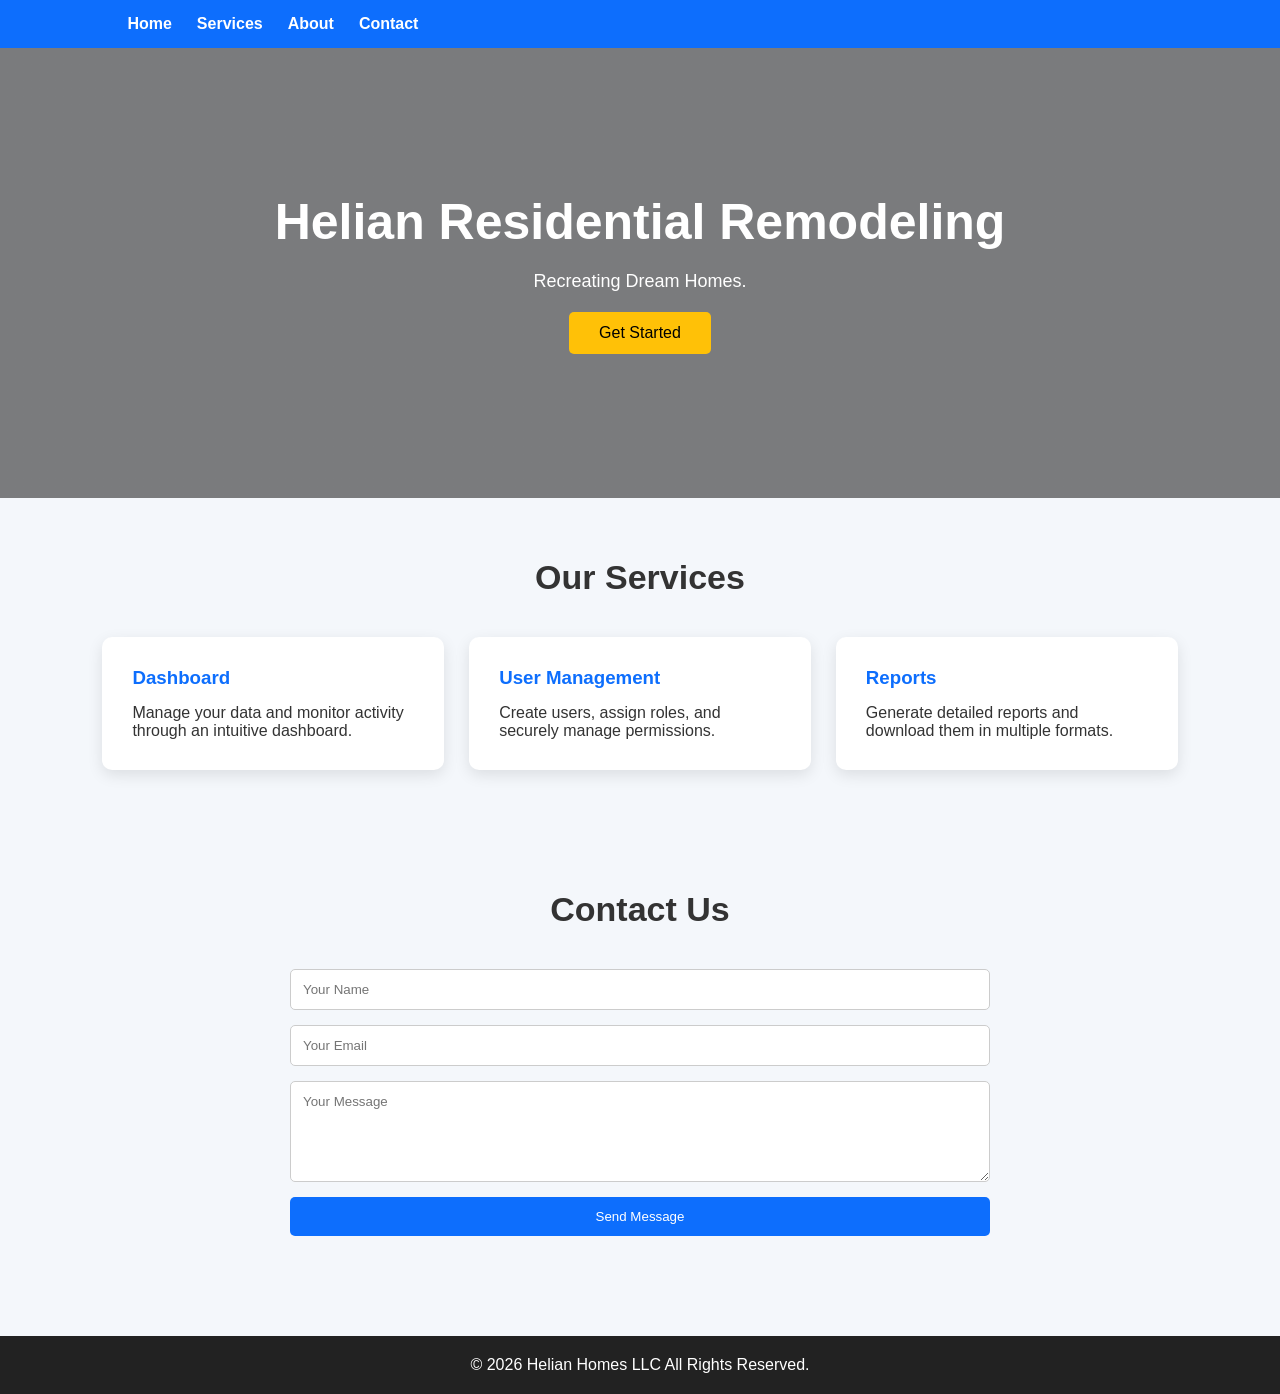
==== index.html @ feaacdae "Update index.html" ====
<!DOCTYPE html>
<html lang="en">
<head>
<meta charset="UTF-8">
<meta name="viewport" content="width=device-width, initial-scale=1.0">
<title>Web Portal</title>

<style>
*{
    margin:0;
    padding:0;
    box-sizing:border-box;
    font-family:Arial, Helvetica, sans-serif;
}

body{
    background:#f4f7fb;
    color:#333;
}

/* Header */ 
header{
    background:#0d6efd;
    color:white;
    padding:15px 8%;
    display:flex;
    justify-content:space-between;
    align-items:center;
    position:sticky;
    top:0;
}

.logo{
    font-size:26px;
    font-weight:bold;
}

nav ul{
    display:flex;
    list-style:none;
}

nav ul li{
    margin-left:25px;
}

nav ul li a{
    color:white;
    text-decoration:none;
    font-weight:bold;
}

nav ul li a:hover{
    color:#ffd54f;
}

/* Hero */
.hero{
    height:450px;
    background:linear-gradient(rgba(0,0,0,.5),rgba(0,0,0,.5)),
    url("myportal/reomdeling.jpg");
    background-size:cover;
    background-position:center;
    display:flex;
    justify-content:center;
    align-items:center;
    text-align:center;
    color:white;
}

.hero h1{
    font-size:50px;
}

.hero p{
    margin:20px 0;
    font-size:18px;
}

.hero button{
    padding:12px 30px;
    border:none;
    background:#ffc107;
    color:#000;
    border-radius:5px;
    cursor:pointer;
    font-size:16px;
}

.hero button:hover{
    background:#ff9800;
}

/* Sections */
section{
    padding:60px 8%;
}

.section-title{
    text-align:center;
    margin-bottom:40px;
    font-size:34px;
}

/* Cards */
.cards{
    display:grid;
    grid-template-columns:repeat(auto-fit,minmax(250px,1fr));
    gap:25px;
}

.card{
    background:white;
    padding:30px;
    border-radius:10px;
    box-shadow:0 5px 15px rgba(0,0,0,.1);
    transition:.3s;
}

.card:hover{
    transform:translateY(-8px);
}

.card h3{
    margin-bottom:15px;
    color:#0d6efd;
}

/* About */
.about{
    text-align:center;
    line-height:1.8;
}

/* Contact */
.contact{
    max-width:700px;
    margin:auto;
}

.contact form{
    display:flex;
    flex-direction:column;
}

.contact input,
.contact textarea{
    padding:12px;
    margin-bottom:15px;
    border:1px solid #ccc;
    border-radius:5px;
}

.contact button{
    padding:12px;
    border:none;
    background:#0d6efd;
    color:white;
    cursor:pointer;
    border-radius:5px;
}

.contact button:hover{
    background:#084fc7;
}

/* Footer */
footer{
    background:#222;
    color:white;
    text-align:center;
    padding:20px;
    margin-top:40px;
}

@media(max-width:768px){

header{
    flex-direction:column;
}

nav ul{
    margin-top:15px;
}

.hero h1{
    font-size:34px;
}

}
</style>

</head>
<body>

<header>



<nav>
<ul>
<li><a href="#">Home</a></li>
<li><a href="#services">Services</a></li>
<li><a href="#about">About</a></li>
<li><a href="#contact">Contact</a></li>
</ul>
</nav>

</header>

<section class="hero">
<div>
<h1>Helian Residential Remodeling</h1>
<p>Recreating Dream Homes.</p>
<button>Get Started</button>
</div>
</section>

<section id="services">

<h2 class="section-title">Our Services</h2>

<div class="cards">

<div class="card">
<h3>Dashboard</h3>
<p>Manage your data and monitor activity through an intuitive dashboard.</p>
</div>

<div class="card">
<h3>User Management</h3>
<p>Create users, assign roles, and securely manage permissions.</p>
</div>

<div class="card">
<h3>Reports</h3>
<p>Generate detailed reports and download them in multiple formats.</p>
</div>

</div>

</section>


<section id="contact">

<h2 class="section-title">Contact Us</h2>

<div class="contact">

<form>

<input type="text" placeholder="Your Name" required>

<input type="email" placeholder="Your Email" required>

<textarea rows="5" placeholder="Your Message"></textarea>

<button type="submit">Send Message</button>

</form>

</div>

</section>

<footer>

<p>
© 2026 Helian Homes LLC All Rights Reserved.
</p>

</footer>

</body>
</html>
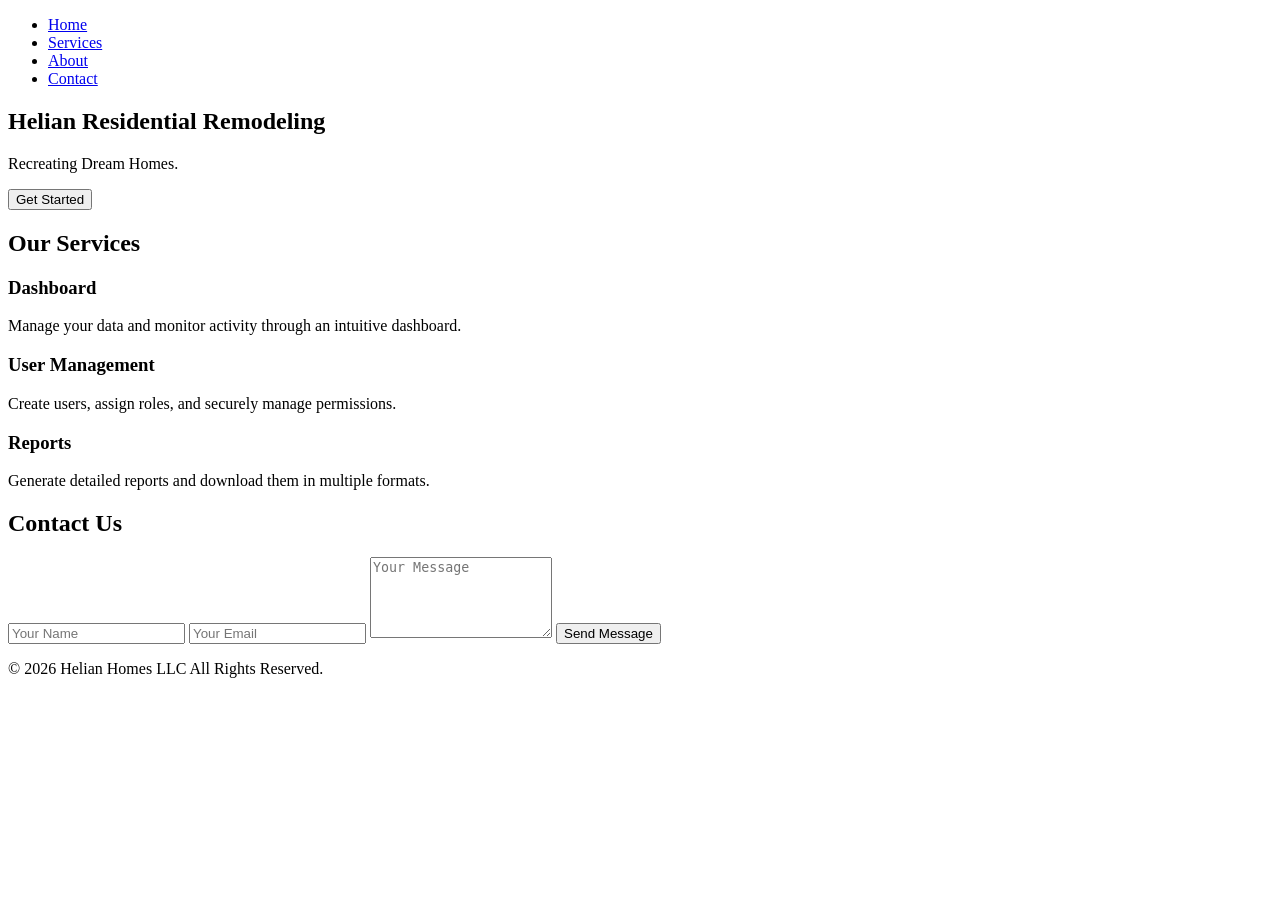
==== commit 77a8a9f7: "Update index.html" ====
--- a/index.html
+++ b/index.html
@@ -6,190 +6,7 @@
 <meta name="viewport" content="width=device-width, initial-scale=1.0">
 <title>Web Portal</title>
 
-<style>
-*{
-    margin:0;
-    padding:0;
-    box-sizing:border-box;
-    font-family:Arial, Helvetica, sans-serif;
-}
 
-body{
-    background:#f4f7fb;
-    color:#333;
-}
-
-/* Header */ 
-header{
-    background:#0d6efd;
-    color:white;
-    padding:15px 8%;
-    display:flex;
-    justify-content:space-between;
-    align-items:center;
-    position:sticky;
-    top:0;
-}
-
-.logo{
-    font-size:26px;
-    font-weight:bold;
-}
-
-nav ul{
-    display:flex;
-    list-style:none;
-}
-
-nav ul li{
-    margin-left:25px;
-}
-
-nav ul li a{
-    color:white;
-    text-decoration:none;
-    font-weight:bold;
-}
-
-nav ul li a:hover{
-    color:#ffd54f;
-}
-
-/* Hero */
-.hero{
-    height:450px;
-    background:linear-gradient(rgba(0,0,0,.5),rgba(0,0,0,.5)),
-    url("myportal/reomdeling.jpg");
-    background-size:cover;
-    background-position:center;
-    display:flex;
-    justify-content:center;
-    align-items:center;
-    text-align:center;
-    color:white;
-}
-
-.hero h1{
-    font-size:50px;
-}
-
-.hero p{
-    margin:20px 0;
-    font-size:18px;
-}
-
-.hero button{
-    padding:12px 30px;
-    border:none;
-    background:#ffc107;
-    color:#000;
-    border-radius:5px;
-    cursor:pointer;
-    font-size:16px;
-}
-
-.hero button:hover{
-    background:#ff9800;
-}
-
-/* Sections */
-section{
-    padding:60px 8%;
-}
-
-.section-title{
-    text-align:center;
-    margin-bottom:40px;
-    font-size:34px;
-}
-
-/* Cards */
-.cards{
-    display:grid;
-    grid-template-columns:repeat(auto-fit,minmax(250px,1fr));
-    gap:25px;
-}
-
-.card{
-    background:white;
-    padding:30px;
-    border-radius:10px;
-    box-shadow:0 5px 15px rgba(0,0,0,.1);
-    transition:.3s;
-}
-
-.card:hover{
-    transform:translateY(-8px);
-}
-
-.card h3{
-    margin-bottom:15px;
-    color:#0d6efd;
-}
-
-/* About */
-.about{
-    text-align:center;
-    line-height:1.8;
-}
-
-/* Contact */
-.contact{
-    max-width:700px;
-    margin:auto;
-}
-
-.contact form{
-    display:flex;
-    flex-direction:column;
-}
-
-.contact input,
-.contact textarea{
-    padding:12px;
-    margin-bottom:15px;
-    border:1px solid #ccc;
-    border-radius:5px;
-}
-
-.contact button{
-    padding:12px;
-    border:none;
-    background:#0d6efd;
-    color:white;
-    cursor:pointer;
-    border-radius:5px;
-}
-
-.contact button:hover{
-    background:#084fc7;
-}
-
-/* Footer */
-footer{
-    background:#222;
-    color:white;
-    text-align:center;
-    padding:20px;
-    margin-top:40px;
-}
-
-@media(max-width:768px){
-
-header{
-    flex-direction:column;
-}
-
-nav ul{
-    margin-top:15px;
-}
-
-.hero h1{
-    font-size:34px;
-}
-
-}
-</style>
 
 </head>
 <body>
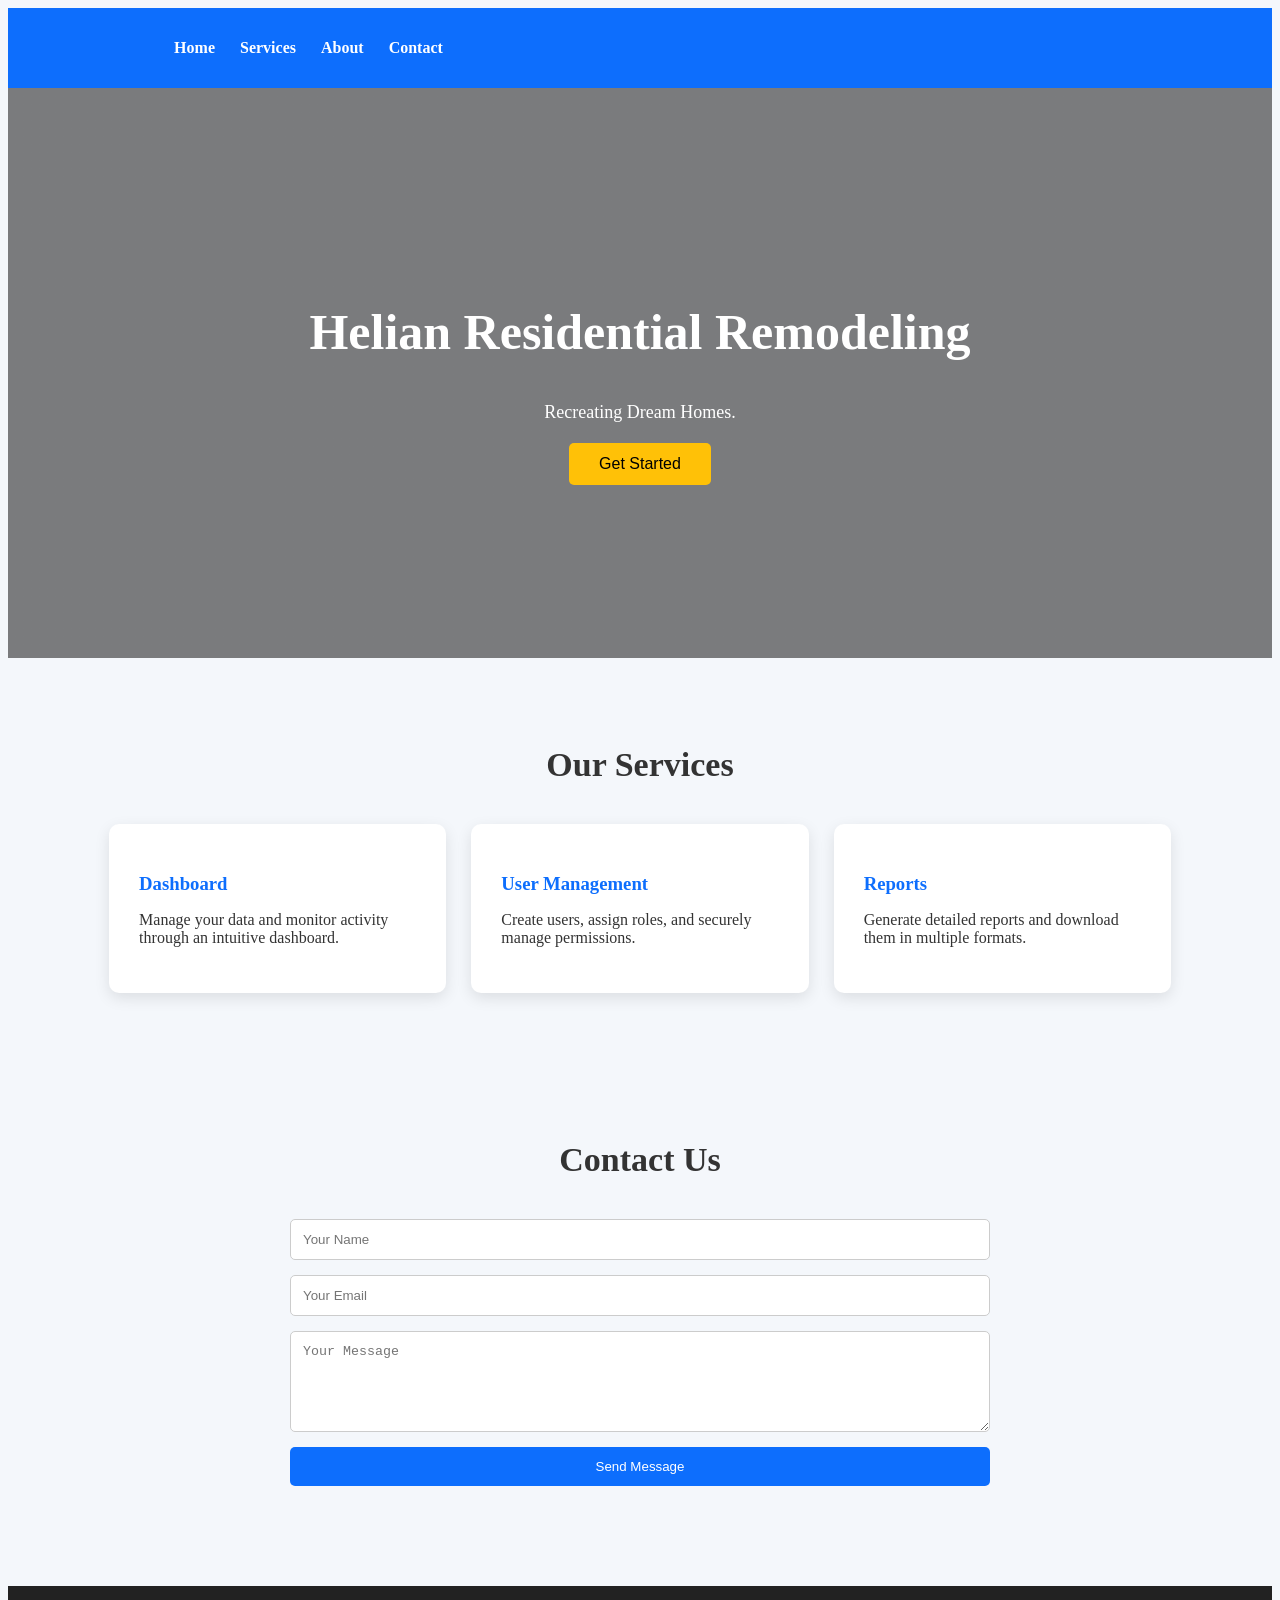
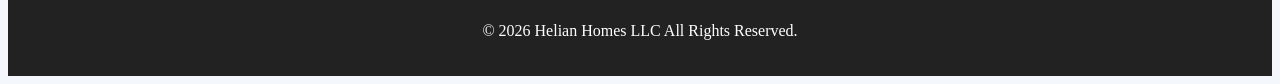
==== commit ff652861: "Update index.html" ====
--- a/index.html
+++ b/index.html
@@ -5,7 +5,7 @@
 <meta charset="UTF-8">
 <meta name="viewport" content="width=device-width, initial-scale=1.0">
 <title>Web Portal</title>
-
+<link rel="stylesheet" href="style.css">
 
 
 </head>
--- a/style.css
+++ b/style.css
@@ -0,0 +1,186 @@
+
+<style>
+*{
+    margin:0;
+    padding:0;
+    box-sizing:border-box;
+    font-family:Arial, Helvetica, sans-serif;
+}
+
+body{
+    background:#f4f7fb;
+    color:#333;
+}
+
+/* Header */ 
+header{
+    background:#0d6efd;
+    color:white;
+    padding:15px 8%;
+    display:flex;
+    justify-content:space-between;
+    align-items:center;
+    position:sticky;
+    top:0;
+}
+
+.logo{
+    font-size:26px;
+    font-weight:bold;
+}
+
+nav ul{
+    display:flex;
+    list-style:none;
+}
+
+nav ul li{
+    margin-left:25px;
+}
+
+nav ul li a{
+    color:white;
+    text-decoration:none;
+    font-weight:bold;
+}
+
+nav ul li a:hover{
+    color:#ffd54f;
+}
+
+/* Hero */
+.hero{
+    height:450px;
+    background:linear-gradient(rgba(0,0,0,.5),rgba(0,0,0,.5)),
+    url("images/reomdeling.jpg");
+    background-size:cover;
+    background-position:center;
+    display:flex;
+    justify-content:center;
+    align-items:center;
+    text-align:center;
+    color:white;
+}
+
+.hero h1{
+    font-size:50px;
+}
+
+.hero p{
+    margin:20px 0;
+    font-size:18px;
+}
+
+.hero button{
+    padding:12px 30px;
+    border:none;
+    background:#ffc107;
+    color:#000;
+    border-radius:5px;
+    cursor:pointer;
+    font-size:16px;
+}
+
+.hero button:hover{
+    background:#ff9800;
+}
+
+/* Sections */
+section{
+    padding:60px 8%;
+}
+
+.section-title{
+    text-align:center;
+    margin-bottom:40px;
+    font-size:34px;
+}
+
+/* Cards */
+.cards{
+    display:grid;
+    grid-template-columns:repeat(auto-fit,minmax(250px,1fr));
+    gap:25px;
+}
+
+.card{
+    background:white;
+    padding:30px;
+    border-radius:10px;
+    box-shadow:0 5px 15px rgba(0,0,0,.1);
+    transition:.3s;
+}
+
+.card:hover{
+    transform:translateY(-8px);
+}
+
+.card h3{
+    margin-bottom:15px;
+    color:#0d6efd;
+}
+
+/* About */
+.about{
+    text-align:center;
+    line-height:1.8;
+}
+
+/* Contact */
+.contact{
+    max-width:700px;
+    margin:auto;
+}
+
+.contact form{
+    display:flex;
+    flex-direction:column;
+}
+
+.contact input,
+.contact textarea{
+    padding:12px;
+    margin-bottom:15px;
+    border:1px solid #ccc;
+    border-radius:5px;
+}
+
+.contact button{
+    padding:12px;
+    border:none;
+    background:#0d6efd;
+    color:white;
+    cursor:pointer;
+    border-radius:5px;
+}
+
+.contact button:hover{
+    background:#084fc7;
+}
+
+/* Footer */
+footer{
+    background:#222;
+    color:white;
+    text-align:center;
+    padding:20px;
+    margin-top:40px;
+}
+
+@media(max-width:768px){
+
+header{
+    flex-direction:column;
+}
+
+nav ul{
+    margin-top:15px;
+}
+
+.hero h1{
+    font-size:34px;
+}
+
+}
+</style>
+
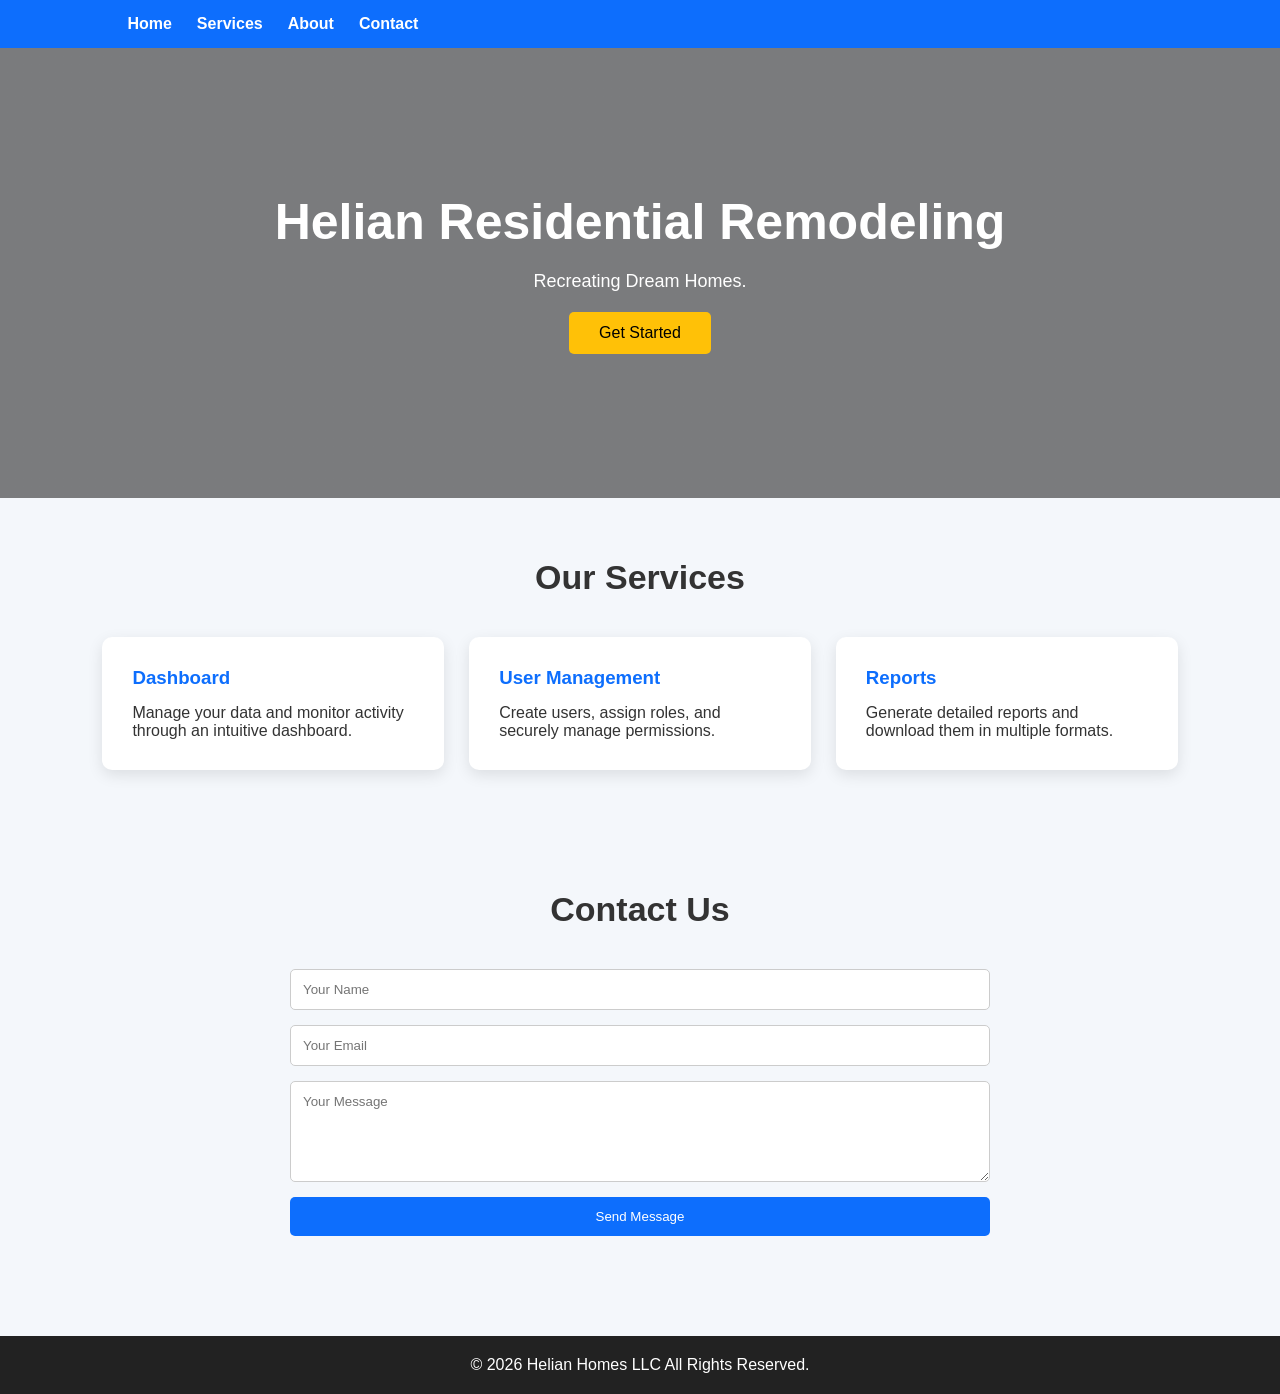
==== commit 591cad5c: "Update index.html" ====
--- a/index.html
+++ b/index.html
@@ -5,7 +5,190 @@
 <meta charset="UTF-8">
 <meta name="viewport" content="width=device-width, initial-scale=1.0">
 <title>Web Portal</title>
-<link rel="stylesheet" href="style.css">
+<style>
+*{
+    margin:0;
+    padding:0;
+    box-sizing:border-box;
+    font-family:Arial, Helvetica, sans-serif;
+}
+
+body{
+    background:#f4f7fb;
+    color:#333;
+}
+
+/* Header */ 
+header{
+    background:#0d6efd;
+    color:white;
+    padding:15px 8%;
+    display:flex;
+    justify-content:space-between;
+    align-items:center;
+    position:sticky;
+    top:0;
+}
+
+.logo{
+    font-size:26px;
+    font-weight:bold;
+}
+
+nav ul{
+    display:flex;
+    list-style:none;
+}
+
+nav ul li{
+    margin-left:25px;
+}
+
+nav ul li a{
+    color:white;
+    text-decoration:none;
+    font-weight:bold;
+}
+
+nav ul li a:hover{
+    color:#ffd54f;
+}
+
+/* Hero */
+.hero{
+    height:450px;
+    background:linear-gradient(rgba(0,0,0,.5),rgba(0,0,0,.5)),
+    url("images/reomdeling.jpeg");
+    background-size:cover;
+    background-position:center;
+    display:flex;
+    justify-content:center;
+    align-items:center;
+    text-align:center;
+    color:white;
+}
+
+.hero h1{
+    font-size:50px;
+}
+
+.hero p{
+    margin:20px 0;
+    font-size:18px;
+}
+
+.hero button{
+    padding:12px 30px;
+    border:none;
+    background:#ffc107;
+    color:#000;
+    border-radius:5px;
+    cursor:pointer;
+    font-size:16px;
+}
+
+.hero button:hover{
+    background:#ff9800;
+}
+
+/* Sections */
+section{
+    padding:60px 8%;
+}
+
+.section-title{
+    text-align:center;
+    margin-bottom:40px;
+    font-size:34px;
+}
+
+/* Cards */
+.cards{
+    display:grid;
+    grid-template-columns:repeat(auto-fit,minmax(250px,1fr));
+    gap:25px;
+}
+
+.card{
+    background:white;
+    padding:30px;
+    border-radius:10px;
+    box-shadow:0 5px 15px rgba(0,0,0,.1);
+    transition:.3s;
+}
+
+.card:hover{
+    transform:translateY(-8px);
+}
+
+.card h3{
+    margin-bottom:15px;
+    color:#0d6efd;
+}
+
+/* About */
+.about{
+    text-align:center;
+    line-height:1.8;
+}
+
+/* Contact */
+.contact{
+    max-width:700px;
+    margin:auto;
+}
+
+.contact form{
+    display:flex;
+    flex-direction:column;
+}
+
+.contact input,
+.contact textarea{
+    padding:12px;
+    margin-bottom:15px;
+    border:1px solid #ccc;
+    border-radius:5px;
+}
+
+.contact button{
+    padding:12px;
+    border:none;
+    background:#0d6efd;
+    color:white;
+    cursor:pointer;
+    border-radius:5px;
+}
+
+.contact button:hover{
+    background:#084fc7;
+}
+
+/* Footer */
+footer{
+    background:#222;
+    color:white;
+    text-align:center;
+    padding:20px;
+    margin-top:40px;
+}
+
+@media(max-width:768px){
+
+header{
+    flex-direction:column;
+}
+
+nav ul{
+    margin-top:15px;
+}
+
+.hero h1{
+    font-size:34px;
+}
+
+}
+</style>
 
 
 </head>
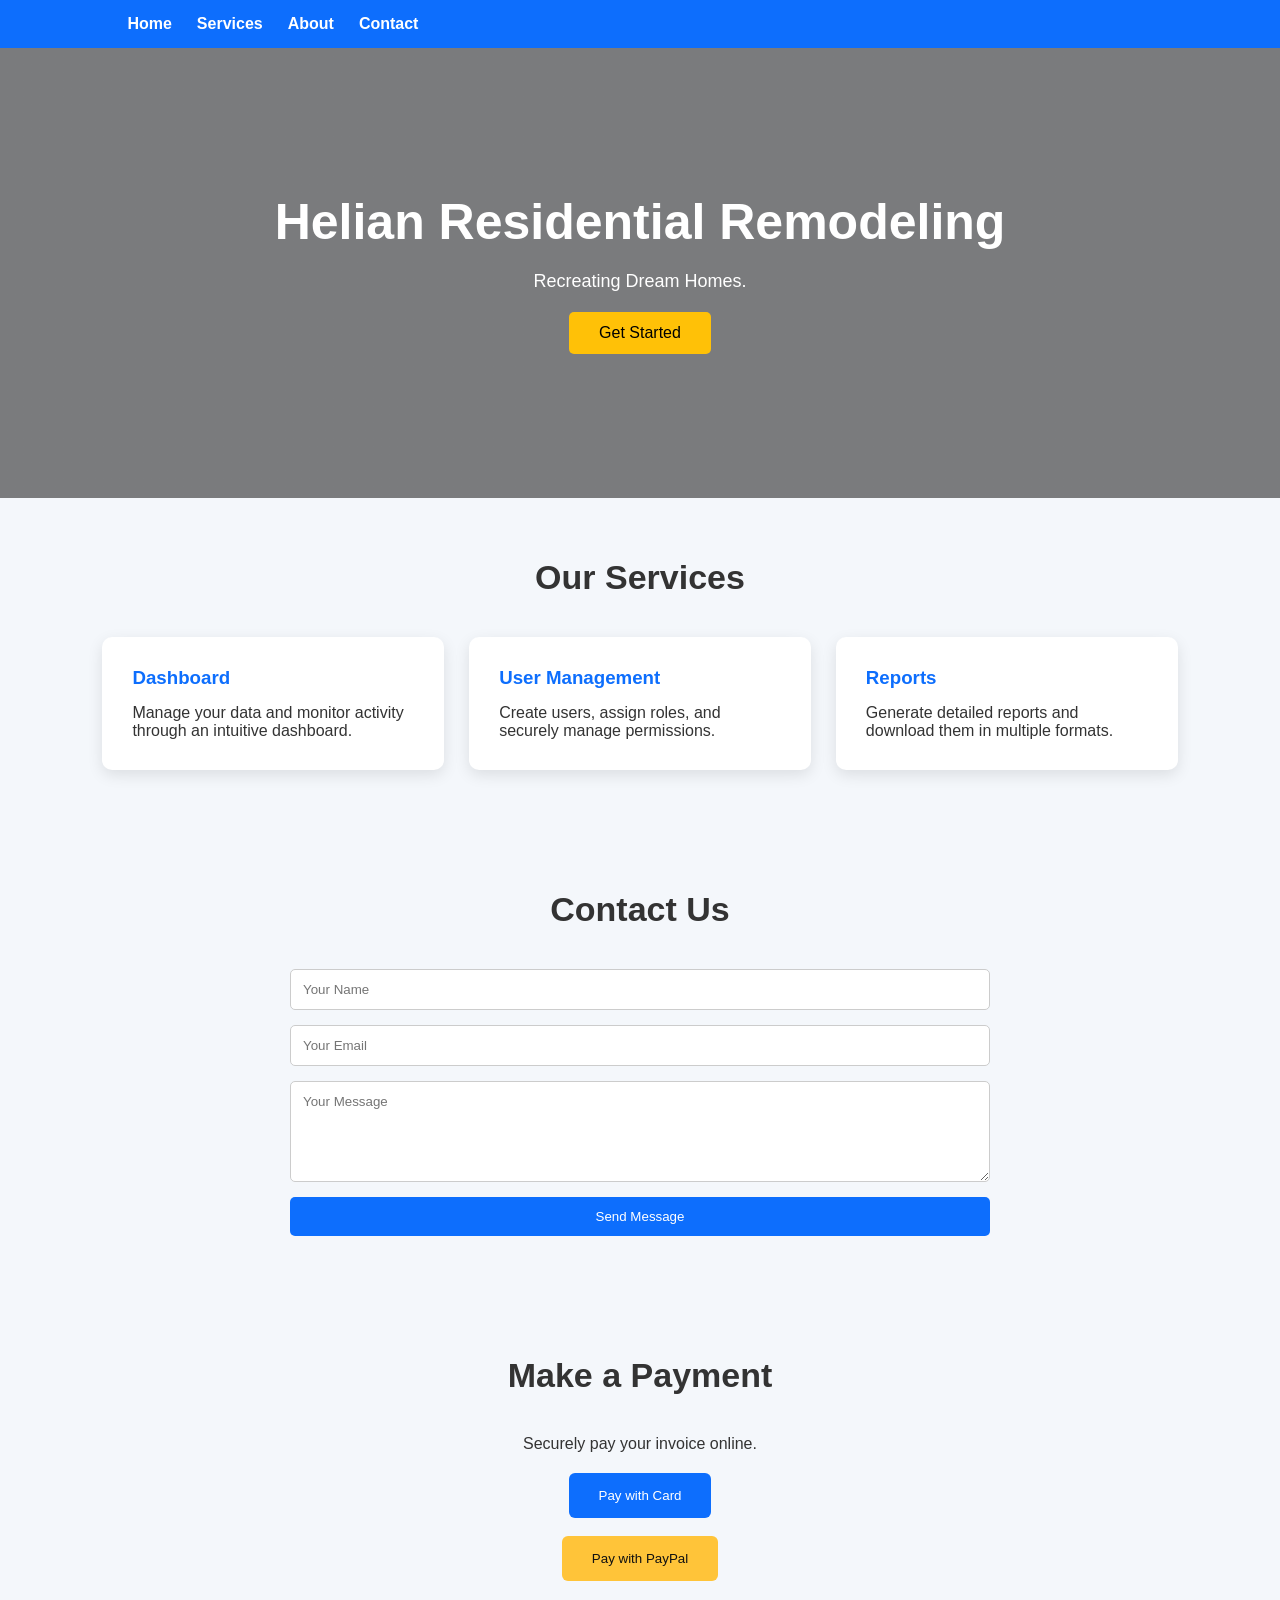
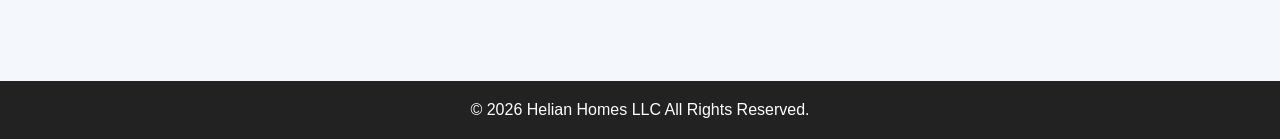
==== commit 55f8cf83: "added payment section" ====
--- a/index.html
+++ b/index.html
@@ -265,6 +265,39 @@
 
 </section>
 
+</section>
+
+<section id="payments">
+
+<h2 class="section-title">Make a Payment</h2>
+
+<div class="contact">
+
+<p style="text-align:center;margin-bottom:20px;">
+Securely pay your invoice online.
+</p>
+
+<div style="text-align:center;">
+
+<a href="YOUR_STRIPE_PAYMENT_LINK" target="_blank">
+<button style="background:#0d6efd;color:white;padding:15px 30px;border:none;border-radius:6px;">
+Pay with Card
+</button>
+</a>
+
+<br><br>
+
+<a href="YOUR_PAYPAL_LINK" target="_blank">
+<button style="background:#ffc439;color:#111;padding:15px 30px;border:none;border-radius:6px;">
+Pay with PayPal
+</button>
+</a>
+
+</div>
+
+</div>
+
+</section>
 <footer>
 
 <p>
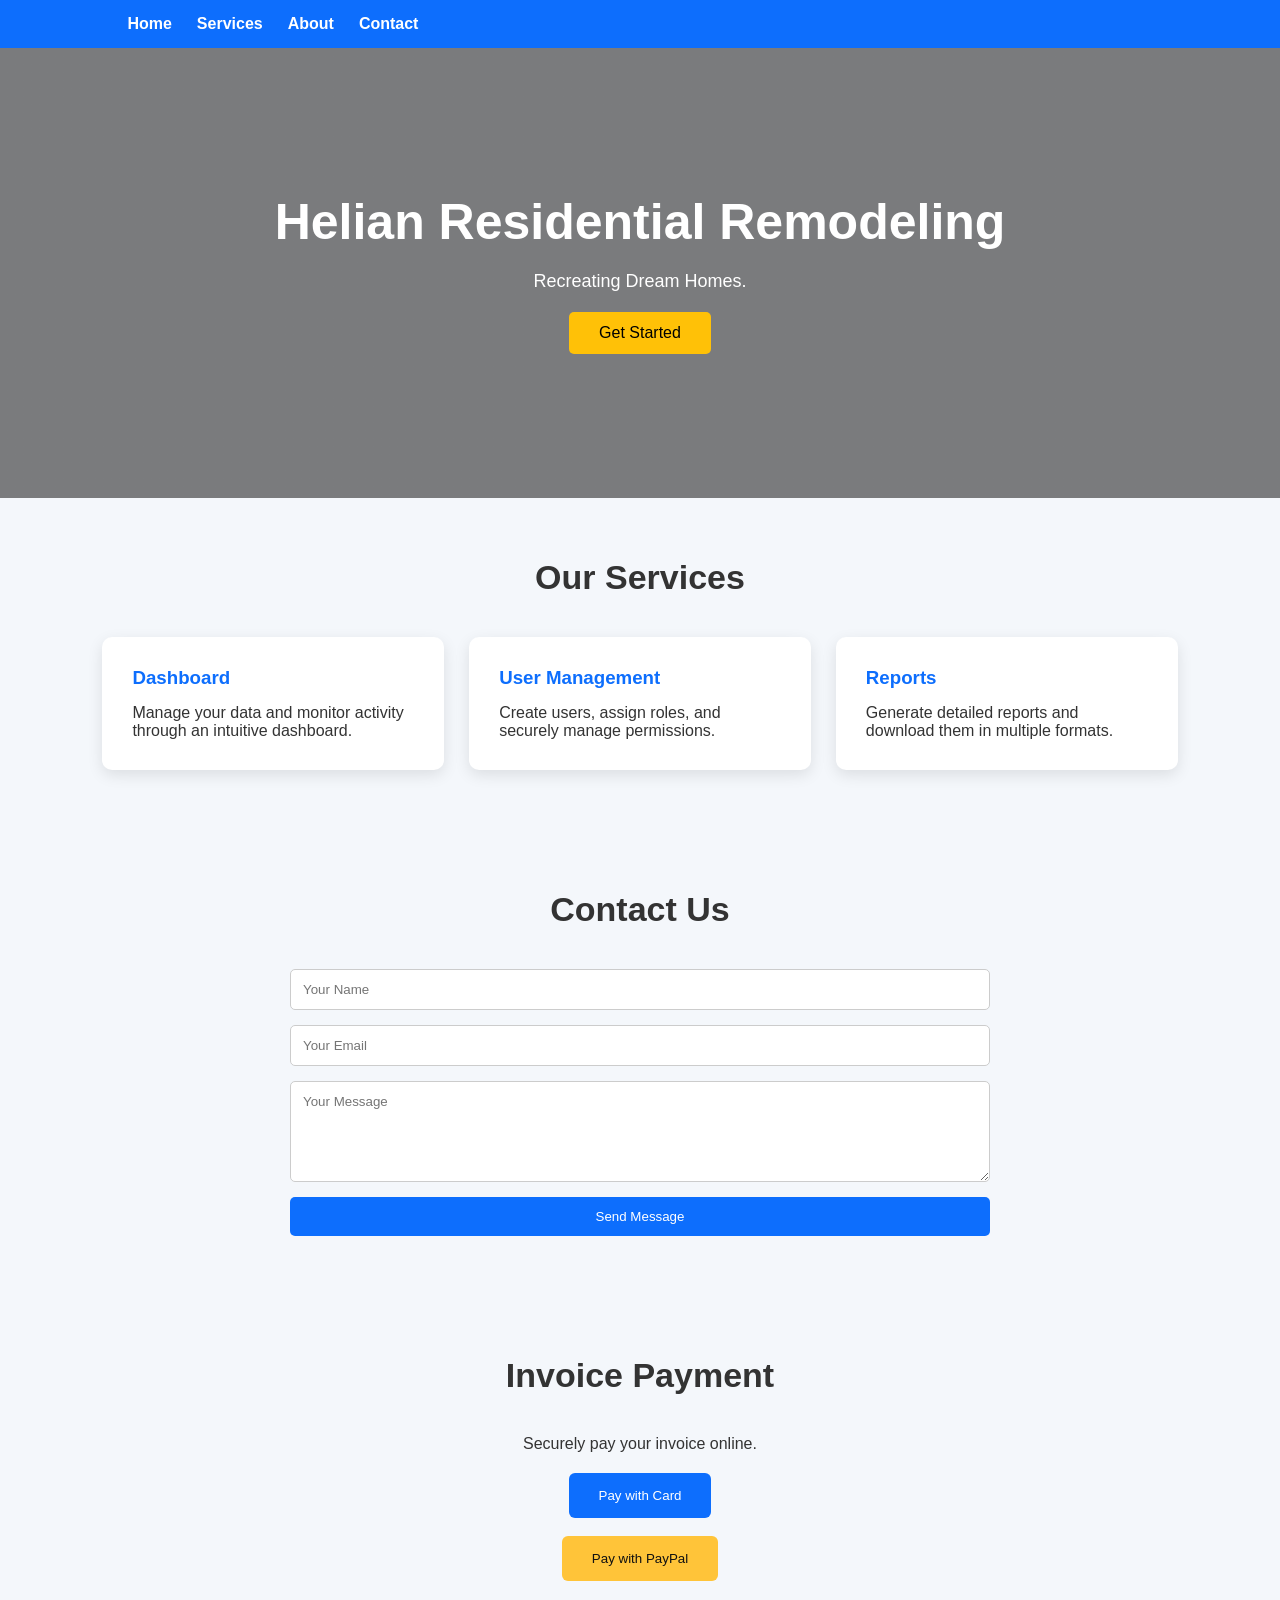
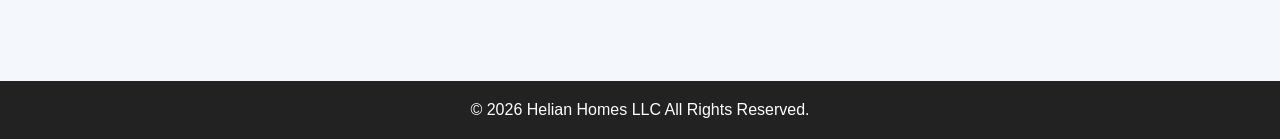
==== commit b1ea99f8: "Update index.html" ====
--- a/index.html
+++ b/index.html
@@ -265,11 +265,9 @@
 
 </section>
 
-</section>
-
 <section id="payments">
 
-<h2 class="section-title">Make a Payment</h2>
+<h2 class="section-title">Invoice Payment</h2>
 
 <div class="contact">
 
